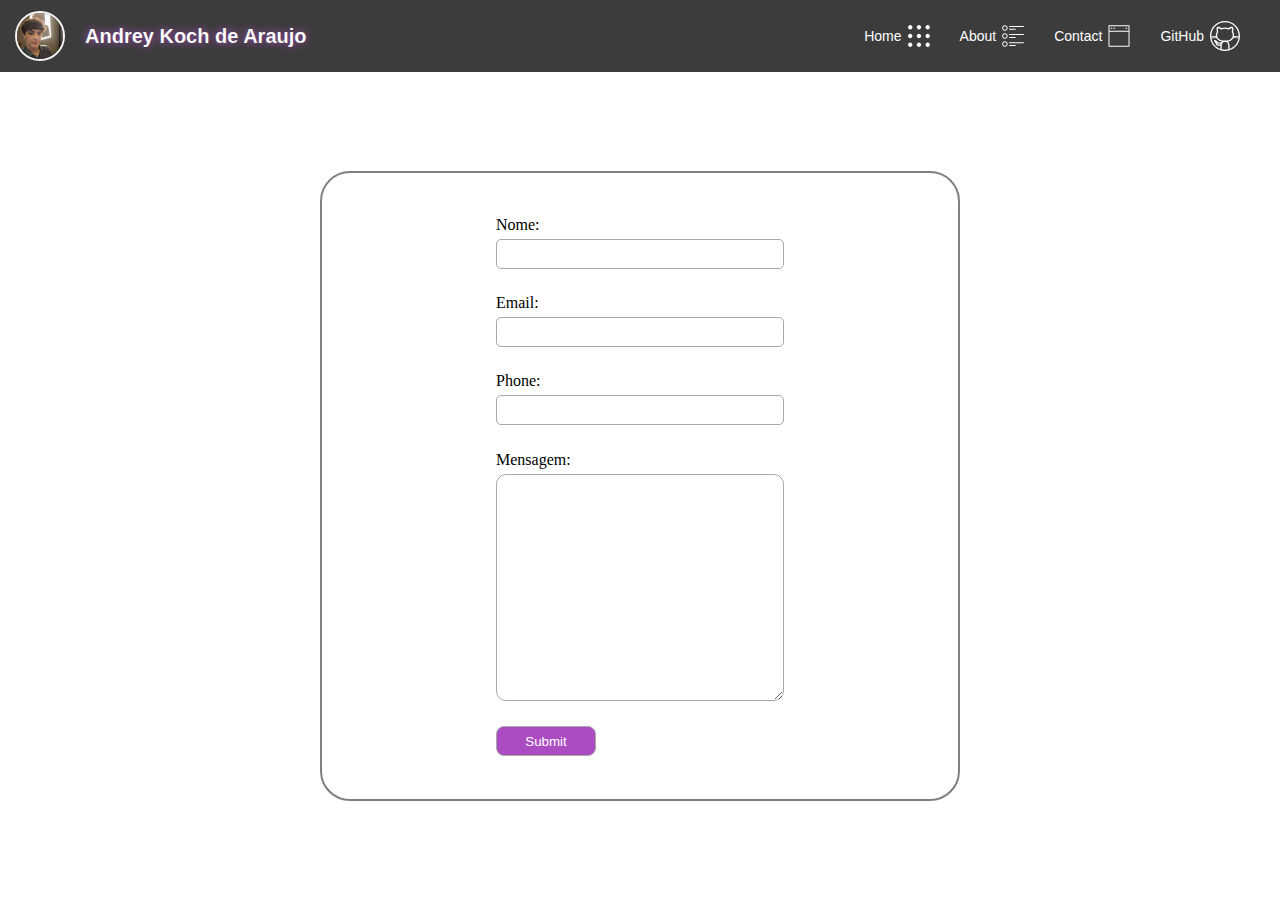
==== contact.html @ c37c00b9 "Changes" ====
<!DOCTYPE html>
<html lang="en">
<head>
    <meta charset="UTF-8">
    <meta name="viewport" content="width=device-width, initial-scale=1.0">
    <title>Document</title>
    <link rel="stylesheet" href="./css/defs.css">
    <link rel="stylesheet" href="./css/header.css">
    <link rel="stylesheet" href="./css/contact_styels.css">
</head>
<body>
    <header class="inter-font header">
        <div class="header-content">
            <div class="header-profile">
                <div class="profile-img">
                    <img src="./img/me_profile.jpg" alt="">
                </div>
                <h1>Andrey Koch de Araujo</h1>
            </div>
            <div class="header-buttons">
                <a href="./index.html#"><div class="header-button">
                    <span>Home</span>
                    <img src="./svgs/home.svg" alt="">
                </div></a>
                <a href="./index.html#middle-section"><div class="header-button">
                    <span>About</span>
                    <img src="./svgs/about.svg" alt="">
                </div></a>
                <a href="#"><div class="header-button">
                    <span>Contact</span>
                    <img src="./svgs/projects.svg" alt="">
                </div></a>
                <a href="https://github.com/akda007" target="_blank"><div class="header-button">
                    <span>GitHub</span>
                    <img src="./svgs/git.svg" alt="">
                </div></a>
            </div>
        </div>
    </header>
    <main>
        <section class="contact-section">
            <form class="contact-form">
                <div class="form-attribute">
                    <label for="user_name">Nome:</label>
                    <input type="text" name="Name" id="user_name">
                </div>
                <div class="form-attribute">
                    <label for="user_email">Email:</label>
                    <input type="email" name="Email" id="user_email">
                </div>
                <div class="form-attribute">
                    <label for="user_phone">Phone:</label>
                    <input type="tel" name="Phone" id="user_phone">
                </div>
                <div class="form-attribute">
                    <label for="user_message">Mensagem:</label>
                    <textarea name="Message" id="user_message" cols="30" rows="15"></textarea>
                </div>
                <div class="form-attribute">
                    <input type="button" value="Submit">
                </div>
            </form>
        </section>
    </main>
</body>
</html>
---- css/defs.css ----
:root {
  --dark-gray: #3c3c3c;
  --light-gray: #cacaca;
  --almost-white: #f5f5f5;
  --gray: #a8a8a8;
  --lightdark-gray: #868686;
  --purple: #ab4cc3;
}

* {
  box-sizing: border-box;
  padding: 0;
  margin: 0;
}

html {
  scroll-behavior: smooth;
}



.poppins-thin {
    font-family: "Poppins", sans-serif;
    font-weight: 100;
    font-style: normal;
  }
  
  .poppins-thin-italic {
    font-family: "Poppins", sans-serif;
    font-weight: 100;
    font-style: italic;
  }
  
  .poppins-extralight {
    font-family: "Poppins", sans-serif;
    font-weight: 200;
    font-style: normal;
  }
  
  .poppins-extralight-italic {
    font-family: "Poppins", sans-serif;
    font-weight: 200;
    font-style: italic;
  }
  
  .poppins-light {
    font-family: "Poppins", sans-serif;
    font-weight: 300;
    font-style: normal;
  }
  
  .poppins-light-italic {
    font-family: "Poppins", sans-serif;
    font-weight: 300;
    font-style: italic;
  }
  
  .poppins-regular {
    font-family: "Poppins", sans-serif;
    font-weight: 400;
    font-style: normal;
  }
  
  .poppins-regular-italic {
    font-family: "Poppins", sans-serif;
    font-weight: 400;
    font-style: italic;
  }
  
  .poppins-medium {
    font-family: "Poppins", sans-serif;
    font-weight: 500;
    font-style: normal;
  }
  
  .poppins-medium-italic {
    font-family: "Poppins", sans-serif;
    font-weight: 500;
    font-style: italic;
  }
  
  .poppins-semibold {
    font-family: "Poppins", sans-serif;
    font-weight: 600;
    font-style: normal;
  }
  
  .poppins-semibold-italic {
    font-family: "Poppins", sans-serif;
    font-weight: 600;
    font-style: italic;
  }
  
  .poppins-bold {
    font-family: "Poppins", sans-serif;
    font-weight: 700;
    font-style: normal;
  }
  
  .poppins-bold-italic {
    font-family: "Poppins", sans-serif;
    font-weight: 700;
    font-style: italic;
  }
  
  .poppins-extrabold {
    font-family: "Poppins", sans-serif;
    font-weight: 800;
    font-style: normal;
  }
  
  .poppins-extrabold-italic {
    font-family: "Poppins", sans-serif;
    font-weight: 800;
    font-style: italic;
  }
  
  .poppins-black {
    font-family: "Poppins", sans-serif;
    font-weight: 900;
    font-style: normal;
  }
  
  .poppins-black-italic {
    font-family: "Poppins", sans-serif;
    font-weight: 900;
    font-style: italic;
  }
  
.inter-font {
  font-family: "Inter", sans-serif;
  font-optical-sizing: auto;
  font-weight: 350;
  font-style: normal;
  font-variation-settings:
    "slnt" 0;
}
---- css/header.css ----
.header {
    position: fixed;

    top: 0; left: 0;

    width: 100%;
    height: 8vh;
    background-color: var(--dark-gray);

    z-index: 10;
}

.header-content {
    height: 100%;

    display: flex;
    justify-content: space-between;
    align-items: center;

    color: white;
}

.header-profile {
    padding-left: 15px;
    display: flex;
    align-items: center;

    gap: 20px;
}

.header-profile h1{
    font-size: 20px;
    color: white;
	-webkit-text-stroke: 0.1px #000000;
	text-shadow: 0 0 8px var(--purple);
}


.profile-img {
    display: flex;
    justify-content: center;
    align-items: center;
    width: 50px;
    height: 50px;

    border-radius: 100%;
}

.profile-img img {
    width: 100%;

    border: #f5f5f5 solid 2px;
    border-radius: 100%;
}

.header-buttons {
    display: flex;
    gap: 30px;
    color: white;
    margin-right: 40px;
    align-items: center;
}

.header-button {
    display: flex;
    justify-content: center;
    align-items: center;
    gap: 6px;

    font-size: 14px;
}

.header-buttons a {
    position: relative;
    display: flex;
    flex-direction: column;
    justify-content: center;
    align-items: center;
}

.header-buttons a::after {
    position: absolute;
    content: "";
    margin-top: 40px;
    border-radius: 50px;
    width: 0;
    height: 2px;
    background-color: var(--purple);
    transition: 0.3s;
}

.header-buttons a:hover::after {
    width: 100%;
}

.header-buttons a {
    color: white;
    text-decoration: none;
}
---- css/contact_styels.css ----
.contact-section {
    display: flex;
    align-items: center;
    justify-content: center;

    width: 100vw;
    height: 92vh;
    margin-top: 8vh;
}

.contact-form {
    border: 2px gray solid;
    border-radius: 30px;
    height: 70vh;
    width: 50vw;
    min-width: 370px;

    display: flex;
    flex-direction: column;
    justify-content: space-around;
    padding: 30px;
    align-items: center;
}

.form-attribute {
    display: flex;
    flex-direction: column;
    width: 50%;
    gap: 5px;
    min-width: 250px;
}

.form-attribute input {
    height: 30px;
    border-radius: 5px;
    border: 1px var(--gray) solid;

}

.form-attribute textarea {
    border-radius: 10px;
    border: 1px var(--gray) solid;
}

.contact-form input[type="button"] {
    width: 100px;
    border-radius: 8px;
    background-color: var(--purple);
    border: 1px var(--gray) solid;
    color: white;
}
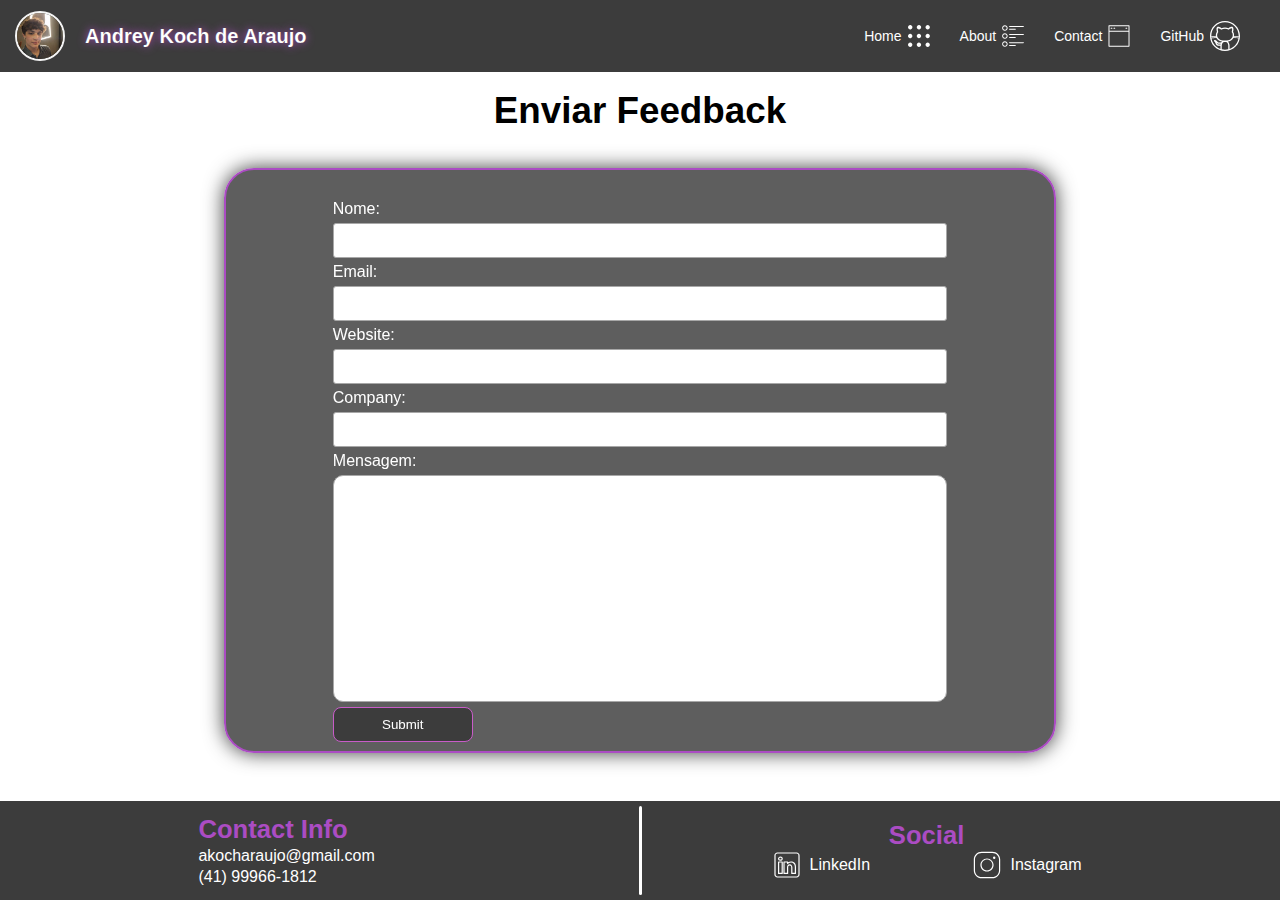
==== commit ac57a59a: "t Things" ====
--- a/contact.html
+++ b/contact.html
@@ -1,5 +1,6 @@
 <!DOCTYPE html>
 <html lang="en">
+
 <head>
     <meta charset="UTF-8">
     <meta name="viewport" content="width=device-width, initial-scale=1.0">
@@ -7,8 +8,10 @@
     <link rel="stylesheet" href="./css/defs.css">
     <link rel="stylesheet" href="./css/header.css">
     <link rel="stylesheet" href="./css/contact_styels.css">
+    <link rel="stylesheet" href="./css/footer.css">
 </head>
-<body>
+
+<body class="inter-font">
     <header class="inter-font header">
         <div class="header-content">
             <div class="header-profile">
@@ -18,49 +21,96 @@
                 <h1>Andrey Koch de Araujo</h1>
             </div>
             <div class="header-buttons">
-                <a href="./index.html#"><div class="header-button">
-                    <span>Home</span>
-                    <img src="./svgs/home.svg" alt="">
-                </div></a>
-                <a href="./index.html#middle-section"><div class="header-button">
-                    <span>About</span>
-                    <img src="./svgs/about.svg" alt="">
-                </div></a>
-                <a href="#"><div class="header-button">
-                    <span>Contact</span>
-                    <img src="./svgs/projects.svg" alt="">
-                </div></a>
-                <a href="https://github.com/akda007" target="_blank"><div class="header-button">
-                    <span>GitHub</span>
-                    <img src="./svgs/git.svg" alt="">
-                </div></a>
+                <a href="./index.html#">
+                    <div class="header-button">
+                        <span>Home</span>
+                        <img src="./svgs/home.svg" alt="">
+                    </div>
+                </a>
+                <a href="./index.html#middle-section">
+                    <div class="header-button">
+                        <span>About</span>
+                        <img src="./svgs/about.svg" alt="">
+                    </div>
+                </a>
+                <a href="#">
+                    <div class="header-button">
+                        <span>Contact</span>
+                        <img src="./svgs/projects.svg" alt="">
+                    </div>
+                </a>
+                <a href="https://github.com/akda007" target="_blank">
+                    <div class="header-button">
+                        <span>GitHub</span>
+                        <img src="./svgs/git.svg" alt="">
+                    </div>
+                </a>
             </div>
         </div>
     </header>
     <main>
         <section class="contact-section">
+            <h1>Enviar Feedback</h1>
             <form class="contact-form">
-                <div class="form-attribute">
-                    <label for="user_name">Nome:</label>
-                    <input type="text" name="Name" id="user_name">
+
+                <div class="form-div">
+                    <div class="form-attribute">
+                        <label for="user_name">Nome:</label>
+                        <input type="text" name="Name" id="user_name">
+                    </div>
+                    <div class="form-attribute">
+                        <label for="user_email">Email:</label>
+                        <input type="email" name="Email" id="user_email">
+                    </div>
                 </div>
-                <div class="form-attribute">
-                    <label for="user_email">Email:</label>
-                    <input type="email" name="Email" id="user_email">
+
+                <div class="form-div">
+                    <div class="form-attribute">
+                        <label for="user_website">Website:</label>
+                        <input type="text" name="Website" id="user_website">
+                    </div>
+                    <div class="form-attribute">
+                        <label for="user_company">Company:</label>
+                        <input type="text" name="Company" id="user_company">
+                    </div>
                 </div>
-                <div class="form-attribute">
-                    <label for="user_phone">Phone:</label>
-                    <input type="tel" name="Phone" id="user_phone">
+                <div class="form-div">
+                    <div class="form-attribute" id="textarea">
+                        <label for="user_message">Mensagem:</label>
+                        <textarea name="Message" id="user_message" cols="30" rows="15"></textarea>
+                    </div>
                 </div>
-                <div class="form-attribute">
-                    <label for="user_message">Mensagem:</label>
-                    <textarea name="Message" id="user_message" cols="30" rows="15"></textarea>
-                </div>
-                <div class="form-attribute">
-                    <input type="button" value="Submit">
+                <div class="form-div">
+                    <div class="form-attribute" id="form_button">
+                        <input type="button" value="Submit">
+                    </div>
                 </div>
             </form>
         </section>
     </main>
+    <footer>
+        <div class="footer-display inter-font">
+            <div class="footer-contact">
+                <h1>Contact Info</h1>
+                <p>akocharaujo@gmail.com</p>
+                <p>(41) 99966-1812</p>
+            </div>
+            <div class="footer-divider"></div>
+            <div class="footer-social">
+                <h1>Social</h1>
+                <div class="social-details">
+                    <div class="social-item">
+                        <span>LinkedIn</span>
+                        <img src="./svgs/linkedin.svg" alt="">
+                    </div>
+                    <div class="social-item">
+                        <span>Instagram</span>
+                        <img src="./svgs/insta.svg" alt="">
+                    </div>
+                </div>
+            </div>
+        </div>
+    </footer>
 </body>
+
 </html>--- a/css/contact_styels.css
+++ b/css/contact_styels.css
@@ -1,40 +1,66 @@
+section{
+    background-image: url("../img/bg2.bmp");
+}
+
 .contact-section {
     display: flex;
     align-items: center;
-    justify-content: center;
+    justify-content: space-around;
+    flex-direction: column;
 
     width: 100vw;
-    height: 92vh;
+    height: 81vh;
     margin-top: 8vh;
+
+    padding-bottom: 30px;
+}
+
+.contact-section h1 {
+    font-size: 2.3rem;
+    color: rgb(0, 0, 0);
 }
 
 .contact-form {
-    border: 2px gray solid;
+    background-color: #3c3c3cd3;
+    backdrop-filter: blur(3px);
+    border: 2px var(--purple) solid;
     border-radius: 30px;
-    height: 70vh;
+    height: 65vh;
     width: 50vw;
     min-width: 370px;
-
+    box-shadow: 0px 0px 20px var(--dark-gray);
     display: flex;
     flex-direction: column;
     justify-content: space-around;
     padding: 30px;
     align-items: center;
+    color: white;
+}
+
+.form-div {
+    display: flex;
+    justify-content: center;
+    gap: 30px;
+    width: 80%;
 }
 
 .form-attribute {
     display: flex;
     flex-direction: column;
-    width: 50%;
+    width: 100%;
     gap: 5px;
     min-width: 250px;
 }
 
 .form-attribute input {
-    height: 30px;
-    border-radius: 5px;
+    height: 35px;
+    border-radius: 3px;
     border: 1px var(--gray) solid;
+}
 
+textarea {
+    resize: none;
+    width: 100%;
 }
 
 .form-attribute textarea {
@@ -42,10 +68,32 @@
     border: 1px var(--gray) solid;
 }
 
+#form_button {
+    width: 100%;
+}
+
 .contact-form input[type="button"] {
-    width: 100px;
+    width: 140px;
     border-radius: 8px;
-    background-color: var(--purple);
-    border: 1px var(--gray) solid;
+    background-color: var(--dark-gray);
+    border: 1px rgb(200, 92, 200) solid;
     color: white;
+}
+
+@media only screen and (max-width: 1476px){
+    .form-div {
+        flex-direction: column;
+        gap: 5px;
+    }
+
+    .contact-form {
+        gap: 5px;
+        width: 65vw;
+    }
+}
+
+@media only screen and (max-width: 764px) {
+    .contact-form input[type="button"] {
+        margin: 0 auto;
+    }
 }--- a/css/footer.css
+++ b/css/footer.css
@@ -0,0 +1,67 @@
+
+/* footer section */
+
+footer {
+    height: 11vh;
+    background-color: var(--dark-gray);
+}
+
+
+.footer-display {
+    position: relative;
+
+    display: flex;
+    justify-content: space-around;
+    align-items: center;
+    color: white;
+
+    height: 100%;
+}
+
+.footer-divider {
+    position: absolute;
+
+    width: 3px;
+    height: 90%;
+
+    border-radius: 50px;
+    background-color: white;
+
+    z-index: 1;
+}
+
+.footer-social {
+    display: flex;
+    justify-content: center;
+    align-items: center;
+    flex-direction: column;
+}
+
+footer h1 {
+    color: var(--purple);
+    font-size: 1.6rem;
+}
+
+.social-details {
+    display: flex;
+    justify-content: space-between;
+    align-items: center;
+
+    gap: 8vw;
+}
+
+.social-item {
+    display: flex;
+    flex-direction: row-reverse;
+    justify-content: center;
+    align-items: center;
+    gap: 8px;
+}
+
+.social-item img {
+    height: 30px;
+}
+
+.footer-contact p {
+    margin-top: 3px;
+}